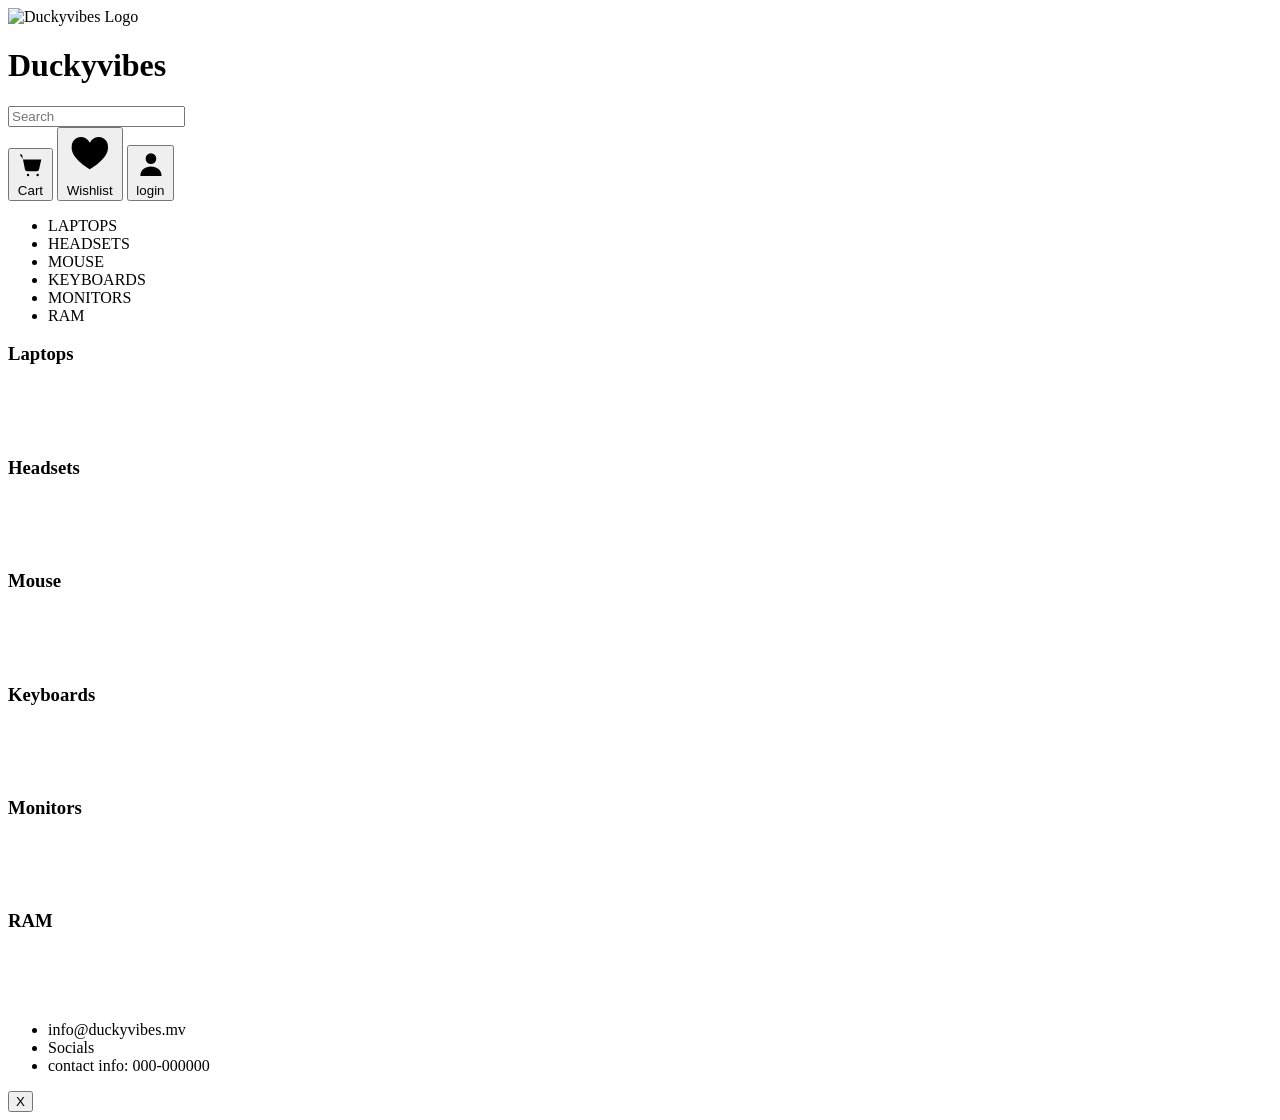
==== Duckyvibes/index.html @ b49aa9c4 "website ammended" ====
<!DOCTYPE html>
<html lang="en">
<head>
    <meta charset="UTF-8">
    <meta name="viewport" content="width=device-width, initial-scale=1.0">
    <title>Duckyvibes.shop</title>
    <link rel="stylesheet" href="./css/games.css">
</head>
<body>
 <header>
    <div class="logo-container">
       <img src="./images/duckyvibes.png" alt="Duckyvibes Logo" class="logo" />
       <a href="./game_content.html" style="text-decoration: none; color: inherit;">
    <h1>Duckyvibes</h1>
       </a>
    </div>

     <nav class="nav_container">
        <div class="search-container">
         <input type="search" placeholder="Search " />
        
        </div>
       <div class="account-links">

         <button type="button" class="cart-btn" onclick="openPanel('cart')">
            <svg viewBox="0 0 24 24" aria-hidden="true">
              <path d="M3 3h2l2.4 12.2a2 2 0 0 0 2 1.6h7.8a2 2 0 0 0 2-1.6L21 7H6"/>
              <circle cx="10" cy="20" r="1"/>
              <circle cx="18" cy="20" r="1"/>
            </svg>
            <span class="cart-text">Cart</span>
         </button>

         <button onclick="openPanel('wishlist')">
            <svg viewBox="0 0 24 24" aria-hidden="true">
              <path d="M20.8 8.6c0 5.5-8.8 10.4-8.8 10.4S3.2 14.1 3.2 8.6A4.6 4.6 0 0 1 12 6.2a4.6 4.6 0 0 1 8.8 2.4z"/>
            </svg>
            <span class="wishlist-text">Wishlist</span>
          </button>

          <button type="button" onclick="openPanel('login')">
            <svg viewBox="0 0 24 24" aria-hidden="true">
               <circle cx="12" cy="8" r="4"/>
               <path d="M4 21c0-4.4 3.6-7 8-7s8 2.6 8 7"/>
            </svg>
            login
          </button>

       </div>
      </nav>
      
      <div id="status-banner" class="status-banner"></div>
  </header>
  <div id="filter">
    <!--Categories-->
    <ul class="Categories">
      <li data-category="laptop">LAPTOPS</li>
      <li data-category="headset">HEADSETS</li>
      <li data-category="mouse">MOUSE</li>
      <li data-category="keyboard">KEYBOARDS</li>
      <li data-category="monitors">MONITORS</li>
      <li data-category="ram">RAM</li>
    </ul>
  </div>

     
    
    <div id="product_details">
      <h3 class="product-title">Laptops</h3><br>
      <div class="product_grid" data-category="laptop"></div><br><br>
      
     
      <h3 class="product-title">Headsets</h3><br>
      <div class="product_grid" data-category="headset"></div><br><br>
       

      <h3 class="product-title">Mouse</h3><br>
      <div class="product_grid" data-category="mouse"></div><br><br>
      

      <h3 class="product-title">Keyboards</h3><br>
      <div class="product_grid" data-category="keyboard"></div><br><br>

      <h3 class="product-title">Monitors</h3><br>
      <div class="product_grid" data-category="monitors"></div><br><br>
      
      <h3 class="product-title">RAM</h3><br> 
      <div class="product_grid" data-category="ram"></div><br><br>
    </div>

    <footer>
      <nav id="personal_container">
        <ul class="personal_links">
        <li class="mail" >info@duckyvibes.mv</li>
        <li class="Policy">Socials</li>
        <li class="contact_info">contact info: 000-000000</li>
        </ul>
      </nav>
    </footer>

    <div id="sidePanel" class="side-panel">

      <button class="close-btn" onclick="closePanel()">X</button>

      <div id="panelContent"></div>

    </div>
      

<script src="./JS/products.js"></script>  
</body>
</html>
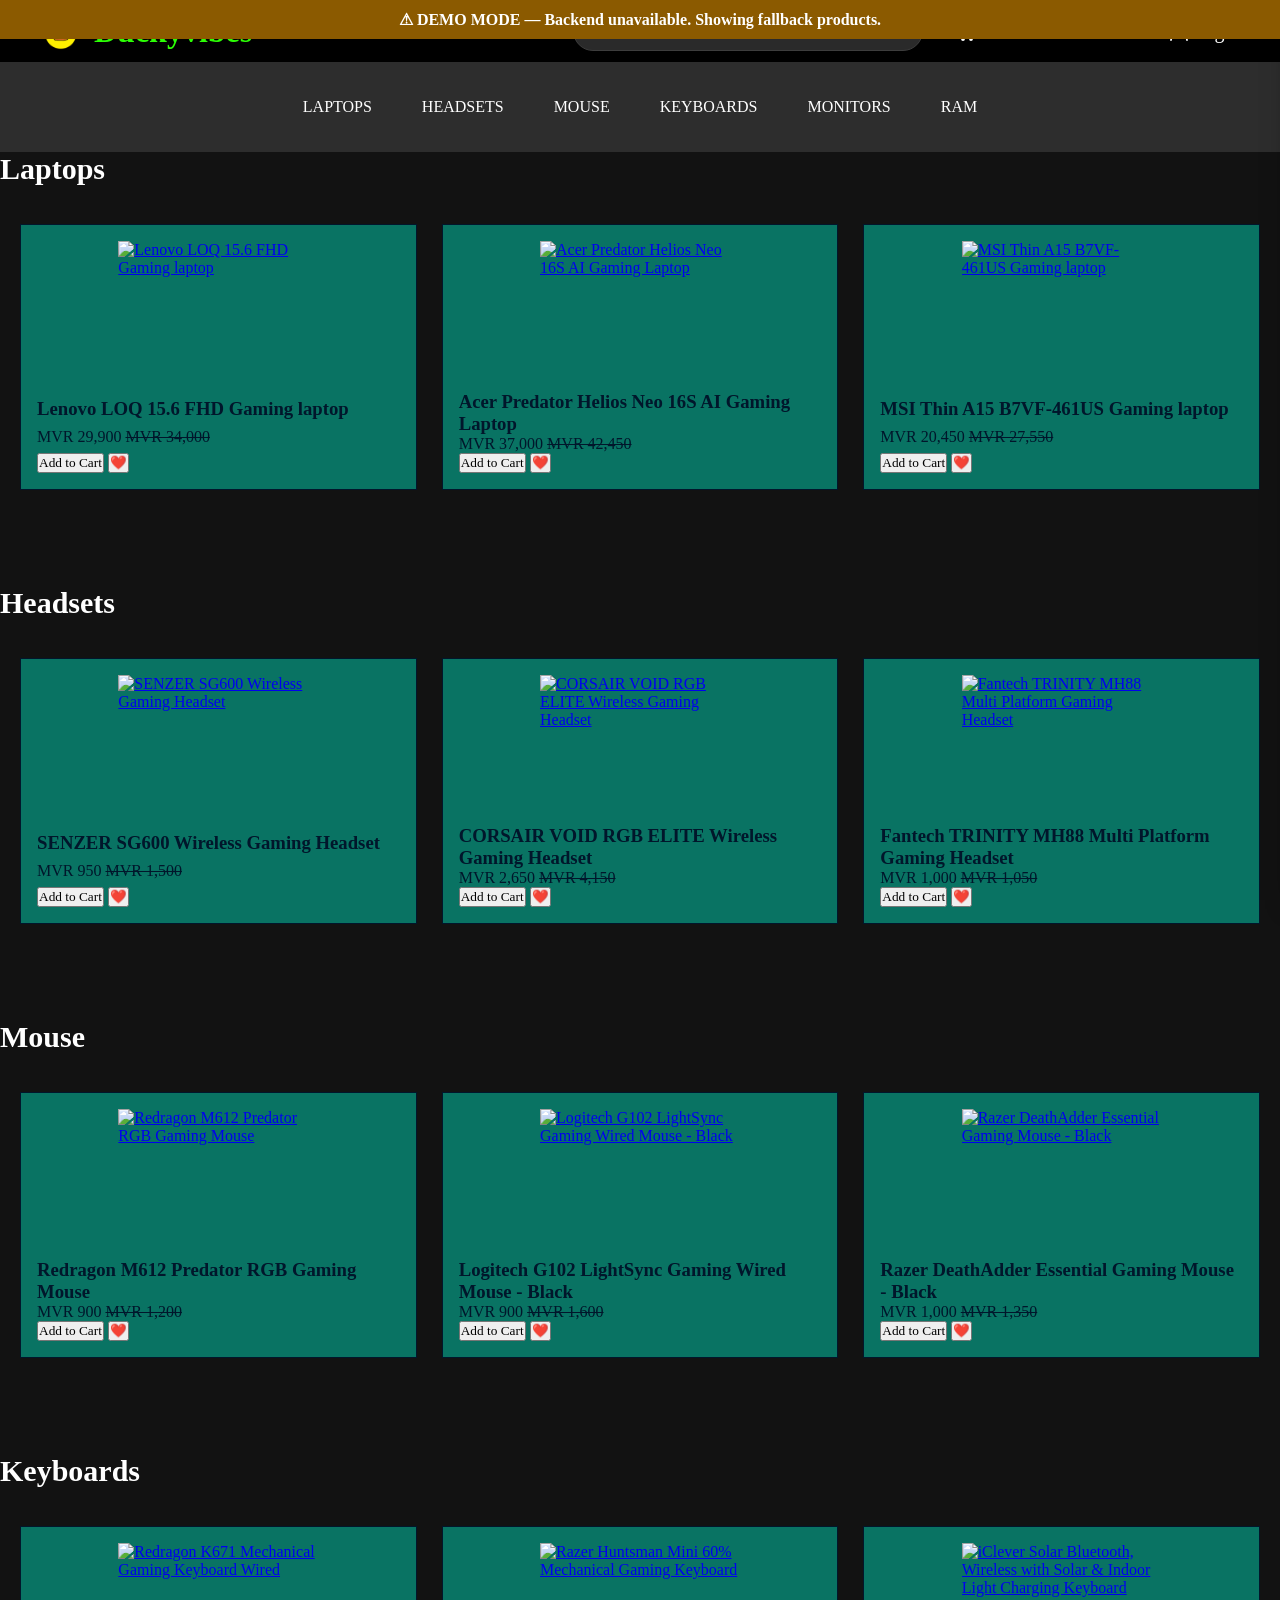
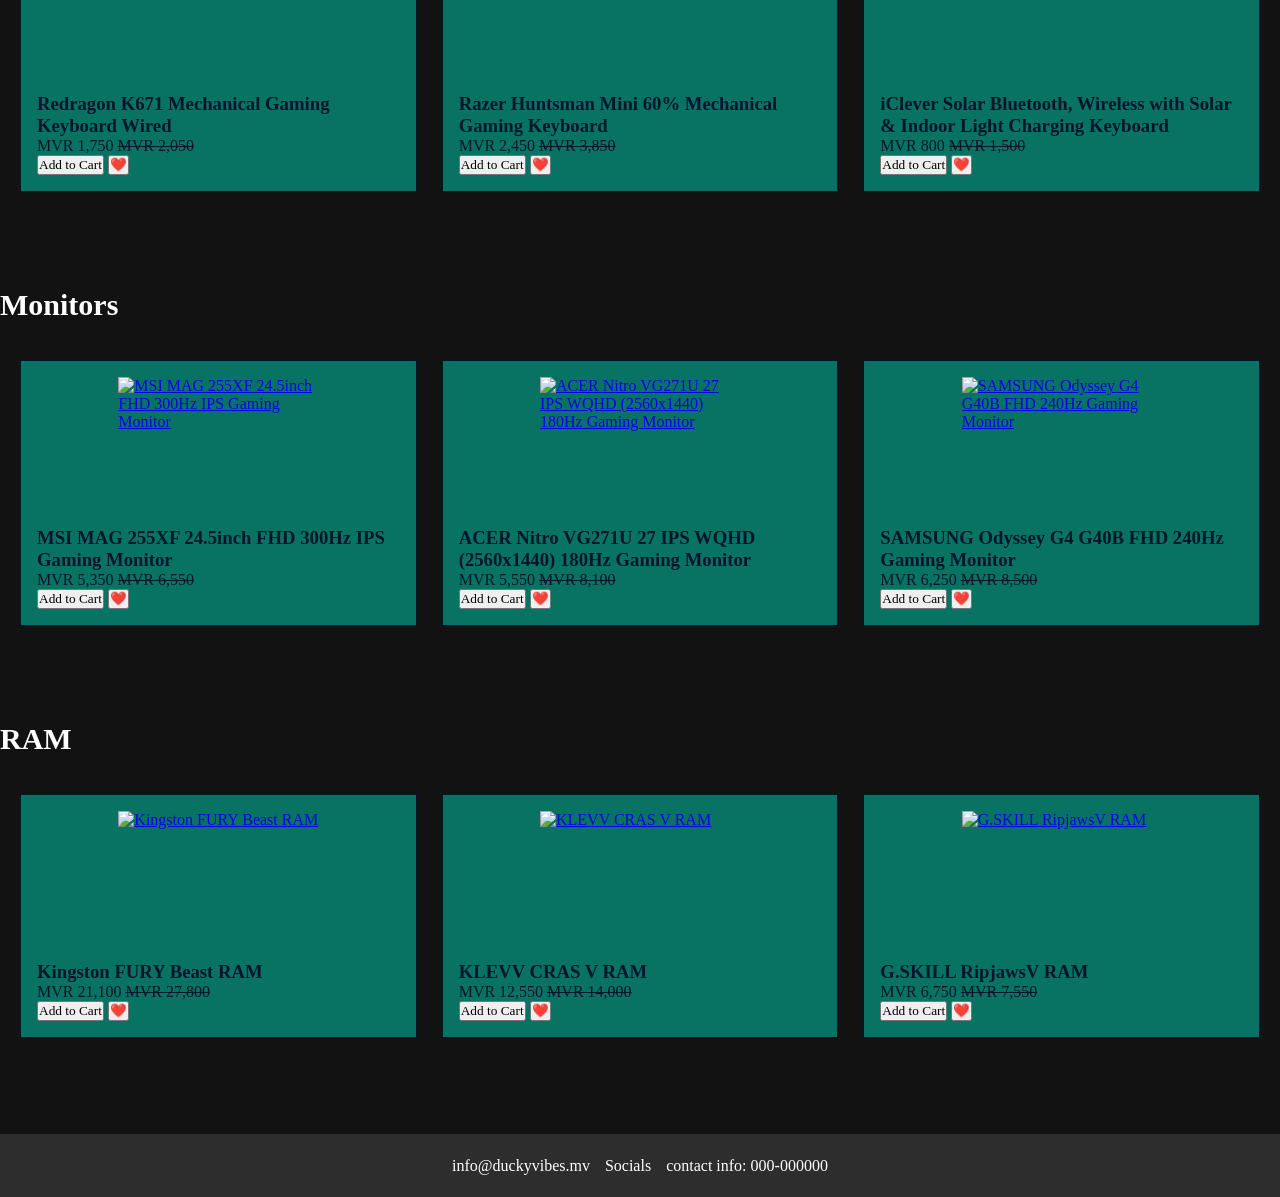
==== commit 483539d8: "config duckyvibes" ====
--- a/Duckyvibes/index.html
+++ b/Duckyvibes/index.html
@@ -4,13 +4,13 @@
     <meta charset="UTF-8">
     <meta name="viewport" content="width=device-width, initial-scale=1.0">
     <title>Duckyvibes.shop</title>
-    <link rel="stylesheet" href="./css/games.css">
+    <link rel="stylesheet" href="./frontend/CSS/games.css">
 </head>
 <body>
  <header>
     <div class="logo-container">
-       <img src="./images/duckyvibes.png" alt="Duckyvibes Logo" class="logo" />
-       <a href="./game_content.html" style="text-decoration: none; color: inherit;">
+       <img src="./frontend/images/duckyvibes.png" alt="Duckyvibes Logo" class="logo" />
+       <a href="./index.html" style="text-decoration: none; color: inherit;">
     <h1>Duckyvibes</h1>
        </a>
     </div>
@@ -107,6 +107,6 @@
     </div>
       
 
-<script src="./JS/products.js"></script>  
+<script src="./frontend/JS/products.js"></script>  
 </body>
 </html>
--- a/Duckyvibes/frontend/CSS/games.css
+++ b/Duckyvibes/frontend/CSS/games.css
@@ -0,0 +1,629 @@
+* {
+   margin: 0px;
+   padding: 0px;
+   box-sizing: border-box;
+   font-family:'Times New Roman', Times, serif;
+}
+
+body {
+   background-color: #121212;
+   color: #ffffff;
+}
+
+header{
+   background-color: #000000;
+   color: white;
+   min-height: 60px;
+   display: flex;
+   justify-content: space-between;
+   align-items: center;
+   padding: 10px 40px;
+}
+
+.logo-container {
+    display: flex;
+    align-items: center;
+    gap: 12px;
+    cursor: pointer;
+    user-select: none;
+}
+
+.logo-container:hover .logo {
+    transform: scale(1.08) rotate(-4deg);
+}
+
+.logo {
+    width: 42px;
+    height: 42px;
+    object-fit: contain;
+    filter: drop-shadow(0 2px 4px rgba(0, 0, 0, 0.4));
+    transition: transform 0.2s ease;
+}
+
+h1 {
+    color: #2CFF05;
+}
+
+.nav_container{
+    display: flex;
+    align-items: center;
+    justify-content: space-between;
+    gap: 30px;
+    margin-left: auto;
+}
+
+.search-container {
+    position: relative;
+    width: 100%;
+    max-width: 380px;
+}
+
+.search-container input[type="search"] {
+    width: 350px;
+    height: 40px;
+    padding: 5px 16px;
+    background-color: #2a2a2a;
+    border: 1px solid #3d3d3d;
+    border-radius: 20px;
+    color: #fff;
+    font-size: 0.95rem;
+    outline: none;
+    transition: border-color 0.2s ease, box-shadow 0.2s ease;
+}
+
+.search-container input[type="search"]:focus {
+    border-color: #00d2d3;
+    box-shadow: 0 0 8px rgba(0, 210, 211, 0.3);
+}
+
+.search-dropdown {
+    position: absolute;
+    top: 100%;
+    left: 0;
+    right: 0;
+    background-color: #1e1e1e;
+    border: 1px solid #333;
+    border-radius: 8px;
+    box-shadow: 0 10px 25px rgba(0, 0, 0, 0.6);
+    max-height: 380px;
+    overflow-y: auto;
+    z-index: 1000;
+    margin-top: 8px;
+}
+
+.dropdown-item {
+    display: flex;
+    align-items: center;
+    padding: 12px;
+    border-bottom: 1px solid #2a2a2a;
+    transition: background-color 0.2s ease;
+}
+
+.dropdown-item:last-child {
+    border-bottom: none;
+}
+
+.dropdown-item:hover {
+    background-color: #2c2c2c;
+}
+
+.dropdown-item img {
+    width: 45px;
+    height: 45px;
+    object-fit: contain;
+    margin-right: 12px;
+    background-color: #2a2a2a;
+    border-radius: 4px;
+    padding: 2px;
+}
+
+.dropdown-item h4 {
+    font-size: 0.9rem;
+    color: #fff;
+    margin-bottom: 4px;
+    line-height: 1.2;
+}
+
+.dropdown-item p {
+    font-size: 0.85rem;
+    color: #00d2d3;
+    font-weight: 600;
+}
+
+.dropdown-item.no-result {
+    padding: 16px;
+    text-align: center;
+    color: #888;
+    font-size: 0.9rem;
+}
+
+.account-links {
+    display: flex;
+    align-items: center;
+    gap: 25px;
+}
+
+.account-links button {
+    display: flex;
+    align-items: center;
+    gap: 8px;
+    background: none;
+    border: none;
+    color: white;
+    font-family: Georgia, serif;
+    font-size: 20px;
+    cursor: pointer;
+    transition: color 0.2s ease;
+}
+
+.account-links svg {
+    width: 24px;
+    height: 24px;
+    fill: none;
+    stroke: currentColor;
+    stroke-width: 1.8;
+    stroke-linecap: round;
+    stroke-linejoin: round;
+    transition: color 0.2s ease;
+}
+
+.account-links button:hover {
+    color: #7CFF4F;
+}
+
+.account-links button:hover svg {
+    transform: scale(1.1);
+}
+
+.side-panel {
+    position: fixed;
+    top: 0;
+    right: -360px;
+    width: 340px;
+    max-width: 90vw;
+    height: 100vh;
+    background-color: #0d1d32;
+    color: white;
+    box-shadow: -5px 0 25px rgba(0, 0, 0, 0.7);
+    z-index: 2000;
+    transition: right 0.3s cubic-bezier(0.4, 0, 0.2, 1);
+    padding: 18px;
+    display: flex;
+    flex-direction: column;
+     overflow: hidden;
+
+    
+}
+
+#panelContent::-webkit-scrollbar {
+    width: 6px;
+}
+
+#panelContent::-webkit-scrollbar-track {
+    background: #121212;
+}
+
+#panelContent::-webkit-scrollbar-thumb {
+    background: #097363;
+    border-radius: 10px;
+}
+
+#panelContent::-webkit-scrollbar-thumb:hover {
+    background: #0aa085;
+}
+
+.side-panel.active {
+    right: 0;
+}
+
+.close-btn {
+    position: absolute;
+    top: 14px;
+    right:16px;
+
+    background: none;
+    border: none;
+
+    color: white;
+    font-size: 35px;
+    cursor: pointer;
+}
+
+#panelContent {
+    margin-top: 60px;
+    display: flex;
+    flex-direction: column;
+    height: calc(100% - 60px);
+    overflow-y: auto;
+    overflow-x: hidden;
+    padding-right: 5px;
+}
+
+#panelContent h1 {
+    font-size: 1.2rem;         
+    margin-bottom: 12px;
+    color: #fff;
+    border-bottom: 1px solid #2a2a2a;
+    padding-bottom: 8px;
+}
+
+.panel-items-list {
+    flex: 1;
+    overflow-y: auto;
+    padding-right: 4px;
+}
+
+.panel-item {
+    display: flex;
+    gap: 10px;                  
+    padding: 8px 0;             
+    border-bottom: 1px solid #2a2a2a;
+    align-items: center;
+}
+
+.panel-item img {
+    width: 45px;                
+    height: 45px;               
+    object-fit: contain;
+    background-color: #121212;
+    border-radius: 6px;
+    padding: 2px;
+    flex-shrink: 0;
+}
+
+.panel-item-details {
+    flex: 1;
+    min-width: 0;               
+}
+
+.panel-item-details h4 {
+    font-size: 0.82rem;         
+    color: #fff;
+    margin-bottom: 2px;
+    line-height: 1.2;
+    white-space: nowrap;
+    overflow: hidden;
+    text-overflow: ellipsis;
+}
+
+.panel-item-details p {
+    font-size: 0.8rem;         
+    color: #00d2d3;
+    font-weight: 600;
+}
+
+
+.qty-controls {
+    display: flex;
+    align-items: center;
+    gap: 6px;
+    margin-top: 4px;
+}
+
+.qty-controls button {
+    background-color: #2a2a2a;
+    color: #fff;
+    border: 1px solid #3d3d3d;
+    width: 22px;                
+    height: 22px;               
+    border-radius: 4px;
+    cursor: pointer;
+    font-size: 0.75rem;
+    display: flex;
+    align-items: center;
+    justify-content: center;
+}
+
+.qty-controls button:hover {
+    background-color: #383838;
+}
+
+.qty-controls span {
+    font-size: 0.8rem;
+    font-weight: 600;
+    min-width: 14px;
+    text-align: center;
+}
+
+.remove-btn {
+    background-color: transparent !important;
+    border: none !important;
+    color: #ff4757 !important;
+    font-size: 0.75rem !important; 
+    cursor: pointer;
+    margin-left: auto;
+    width: auto !important;
+    text-decoration: underline;
+}
+
+.panel-summary {
+    border-top: 1px solid #2a2a2a;
+    padding-top: 12px;
+    margin-top: 8px;
+}
+
+.panel-summary h3 {
+    font-size: 0.95rem;
+    color: #fff;
+    margin-bottom: 8px;
+}
+
+.checkout-btn {
+    width: 100%;
+    background-color: #00d2d3;
+    color: #121212;
+    border: none;
+    padding: 10px;
+    border-radius: 6px;
+    font-size: 0.88rem;
+    font-weight: 700;
+    cursor: pointer;
+}
+
+.checkout-btn:hover {
+    background-color: #00b3b4;
+}
+
+.admin-dashboard {
+    padding-bottom: 30px;
+}
+
+.admin-header {
+    margin-bottom: 20px;
+}
+
+.admin-header h2 {
+    margin-bottom: 5px;
+}
+
+.admin-header p {
+    color: #999;
+    font-size: 0.9rem;
+}
+
+.admin-stats {
+    display: grid;
+    grid-template-columns: repeat(3, 1fr);
+    gap: 10px;
+    margin-bottom: 25px;
+}
+
+.admin-stat-card {
+    background: #242424;
+    border: 1px solid #333;
+    border-radius: 8px;
+    padding: 15px;
+}
+
+.admin-stat-card span {
+    display: block;
+    color: #999;
+    font-size: 0.8rem;
+    margin-bottom: 8px;
+}
+
+.admin-stat-card strong {
+    font-size: 1.5rem;
+}
+
+.admin-section {
+    margin-top: 20px;
+}
+
+.admin-section-header {
+    display: flex;
+    justify-content: space-between;
+    align-items: center;
+    margin-bottom: 15px;
+}
+
+.admin-section-header h3 {
+    margin: 0;
+}
+
+.admin-add-button {
+    padding: 8px 12px;
+    border: none;
+    cursor: pointer;
+}
+
+.admin-product {
+    display: flex;
+    align-items: center;
+    gap: 12px;
+
+    background: #242424;
+    border: 1px solid #333;
+    border-radius: 8px;
+
+    padding: 10px;
+    margin-bottom: 10px;
+}
+
+.admin-product img {
+    width: 60px;
+    height: 60px;
+
+    object-fit: contain;
+
+    background: #fff;
+    border-radius: 5px;
+}
+
+.admin-product-info {
+    flex: 1;
+    min-width: 0;
+}
+
+.admin-product-info h4 {
+    margin: 0 0 5px;
+
+    font-size: 0.9rem;
+
+    white-space: nowrap;
+    overflow: hidden;
+    text-overflow: ellipsis;
+}
+
+.admin-product-info p {
+    margin: 0 0 5px;
+
+    color: #999;
+    font-size: 0.75rem;
+}
+
+.admin-product-info strong {
+    font-size: 0.85rem;
+}
+
+.admin-product-actions {
+    display: flex;
+    flex-direction: column;
+    gap: 5px;
+}
+
+.admin-product-actions button {
+    border: none;
+    border-radius: 4px;
+
+    padding: 5px 8px;
+
+    cursor: pointer;
+
+    background: #333;
+    color: white;
+}
+
+.admin-product-actions button:hover {
+    background: #444;
+}
+
+.admin-product-actions .admin-delete {
+    background: #542727;
+}
+
+.admin-empty,
+.admin-error {
+    text-align: center;
+    padding: 30px 10px;
+    color: #888;
+}
+
+.status-banner {
+    display: none;
+    position: fixed;
+    top: 0;
+    left: 0;
+    width: 100%;
+    padding: 10px;
+    background: #8b5a00;
+    color: white;
+    text-align: center;
+    font-weight: bold;
+    z-index: 9999;
+}
+
+.status-banner.active {
+    display: block;
+}
+
+
+#filter {
+  background-color: #2D2D2D;
+  color: white;
+  
+}
+
+nav input {
+    border-radius: 5px;
+    width: 350px;
+    height: 5vh;
+    
+}
+
+#filter li {
+   display: flex;
+   justify-content: center;
+   align-items: center;
+   list-style: none;
+   padding: 0;
+   height: 10vh;
+}
+
+.Categories {
+   display: flex;
+   gap: 50px;
+   justify-content: center;
+
+}
+
+#product_details{
+    gap: 15px;
+    
+}
+
+.product_grid{
+    display: grid;
+    grid-template-columns: repeat(auto-fit, minmax(250px, 1fr));
+    padding: 20px;
+    gap: 25px;
+    margin-bottom: 40px;
+}
+
+.product-title {
+    font-size: 30px;
+    color: white;
+}
+
+.product-card img {
+    display: block;
+    margin-left: auto;
+    margin-right: auto;
+
+    max-height: 150px;
+    width: 200px;
+    height: 150px;
+    object-fit: contain;
+}
+
+.product-card {
+    border: 1px solid #01162B;
+    color: #01162B;
+    padding: 16px;
+    background-color: #097363;
+    display: flex;
+    flex-direction: column;
+    justify-content: space-between;
+    height: 100%;
+}
+
+.add_cart {
+    width: 100px;
+    bottom: 16px;
+    display: flex;
+    justify-content: center;
+    align-self: center;
+
+}
+
+.nav_container{
+    margin-left: auto;
+}
+
+
+
+footer{
+   background-color: #2d2d2d;
+   color: white; 
+   height: 7vh;
+   display: flex;
+   justify-content: center;
+   align-items: center;
+}
+
+footer ul{
+   display: flex;
+   list-style: none;
+   gap: 15px;
+}
+
